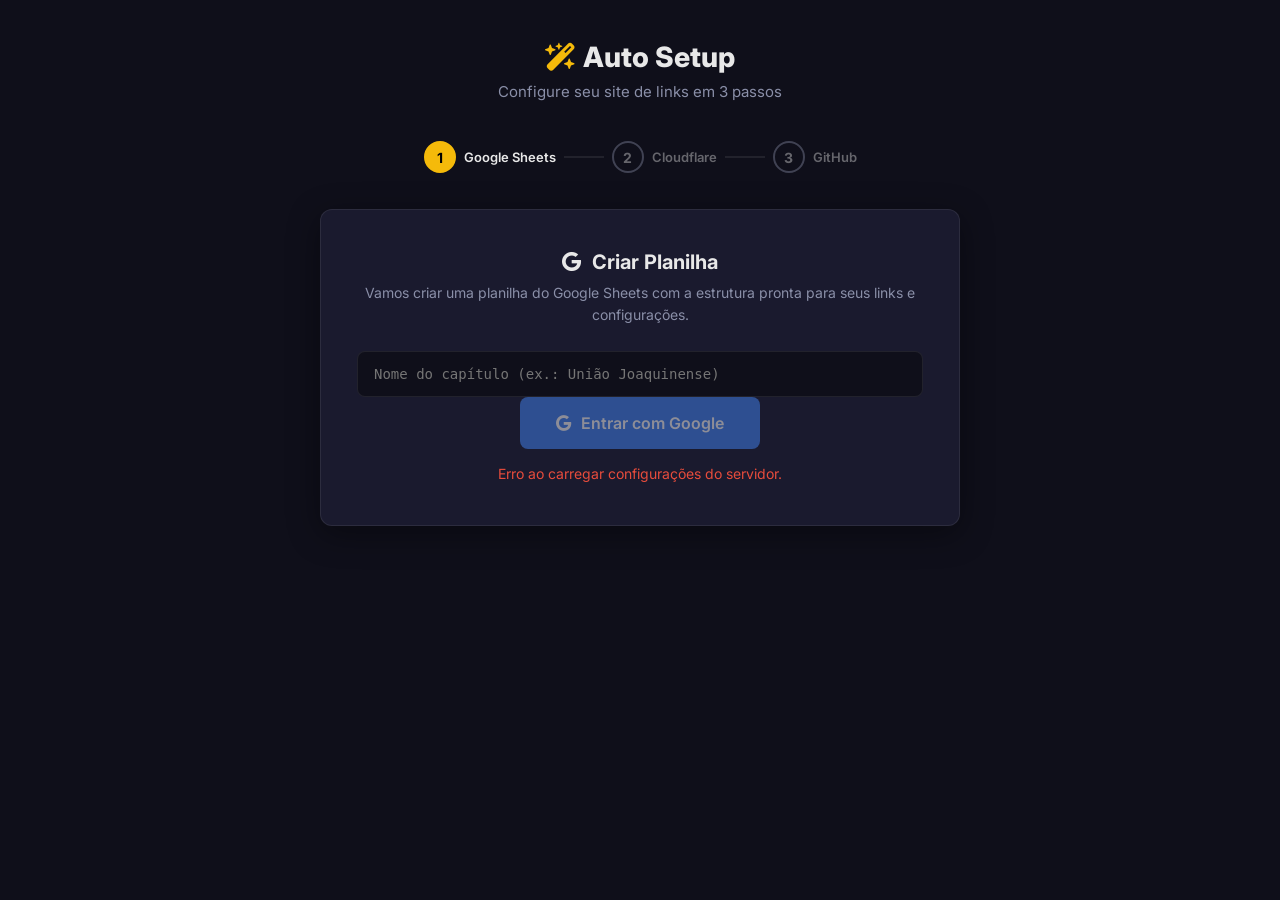
==== index.html @ 36fb3849 "Wizard: nome do capítulo no setup + customiza index.html (title, meta, og tags) + worker com ALLOWED" ====
<!DOCTYPE html>
<html lang="pt-br">
<head>
  <meta charset="UTF-8">
  <meta name="viewport" content="width=device-width, initial-scale=1.0">
  <title>Auto Setup — Site de Links</title>
  <link rel="icon" href="data:image/svg+xml,<svg xmlns=%22http://www.w3.org/2000/svg%22 viewBox=%220 0 100 100%22><text y=%22.9em%22 font-size=%2290%22>⚙️</text></svg>">
  <link href="https://fonts.googleapis.com/css2?family=Inter:wght@400;500;600;700;800&display=swap" rel="stylesheet">
  <link rel="stylesheet" href="https://cdnjs.cloudflare.com/ajax/libs/font-awesome/6.5.1/css/all.min.css">
  <link rel="stylesheet" href="style.css">
</head>
<body>

<div id="app">

  <header>
    <h1><i class="fa-solid fa-wand-magic-sparkles"></i> Auto Setup</h1>
    <p>Configure seu site de links em 3 passos</p>
  </header>

  <!-- Progress steps -->
  <div class="steps">
    <div class="step active" data-step="1">
      <span class="step-num">1</span>
      <span class="step-label">Google Sheets</span>
    </div>
    <div class="step-connector"></div>
    <div class="step" data-step="2">
      <span class="step-num">2</span>
      <span class="step-label">Cloudflare</span>
    </div>
    <div class="step-connector"></div>
    <div class="step" data-step="3">
      <span class="step-num">3</span>
      <span class="step-label">GitHub</span>
    </div>
  </div>

  <!-- Step 1: Google -->
  <div id="step-1" class="step-content active">
    <div class="card">
      <h2><i class="fa-brands fa-google"></i> Criar Planilha</h2>
      <p class="card-desc">Vamos criar uma planilha do Google Sheets com a estrutura pronta para seus links e configurações.</p>

      <div class="input-group vertical">
        <input type="text" id="chapter-name" placeholder="Nome do capítulo (ex.: União Joaquinense)" autocomplete="off">
      </div>

      <button id="btn-google" class="btn btn-google" onclick="stepGoogle()">
        <i class="fa-brands fa-google"></i> Entrar com Google
      </button>

      <div id="status-google" class="status"></div>
    </div>
  </div>

  <!-- Step 2: Cloudflare -->
  <div id="step-2" class="step-content">
    <div class="card">
      <h2><i class="fa-brands fa-cloudflare"></i> Criar Proxy</h2>
      <p class="card-desc">Crie um token no Cloudflare com permissão de editar Workers e cole abaixo. O worker será criado automaticamente na sua conta.</p>

      <div class="cf-guide">
        <p><strong>Como criar o token:</strong></p>
        <ol>
          <li>Acesse <a href="https://dash.cloudflare.com/profile/api-tokens" target="_blank">dash.cloudflare.com/profile/api-tokens</a></li>
          <li>Clique em <strong>"Create Token"</strong></li>
          <li>Selecione o template <strong>"Edit Cloudflare Workers"</strong></li>
          <li>Em <strong>Account Resources</strong>, selecione sua conta (seu email)</li>
          <li>Em <strong>Zone Resources</strong>, selecione <strong>"All zones"</strong></li>
          <li>Clique em <strong>"Continue to summary"</strong> e depois <strong>"Create Token"</strong></li>
          <li>Copie o token (começa com <code>xxxx</code>) e cole abaixo</li>
        </ol>
      </div>

      <div class="input-group">
        <input type="text" id="cf-token" placeholder="Cole seu API Token aqui..." autocomplete="off">
        <button class="btn btn-cloudflare" onclick="stepCloudflare()">
          <i class="fa-brands fa-cloudflare"></i> Criar Worker
        </button>
      </div>

      <div id="status-cloudflare" class="status"></div>
    </div>
  </div>

  <!-- Step 3: GitHub -->
  <div id="step-3" class="step-content">
    <div class="card">
      <h2><i class="fa-brands fa-github"></i> Criar Repositório</h2>
      <p class="card-desc">Vamos criar um repositório no GitHub com o site configurado e ativar o GitHub Pages.</p>

      <button id="btn-github" class="btn btn-github" onclick="stepGitHub()">
        <i class="fa-brands fa-github"></i> Conectar GitHub
      </button>

      <div id="status-github" class="status"></div>
    </div>
  </div>

  <!-- Done -->
  <div id="step-done" class="step-content">
    <div class="card card-done">
      <div class="done-icon"><i class="fa-solid fa-circle-check"></i></div>
      <h2>Tudo pronto!</h2>
      <p class="card-desc">Seu site foi criado com sucesso.</p>
      <p class="card-desc" style="font-size:0.85em;color:var(--gold);margin-top:-8px">O GitHub Pages pode levar alguns minutos para publicar — não se preocupe se o endereço não abrir de imediato.</p>

      <div class="done-links">
        <a id="site-url" href="#" target="_blank" class="btn btn-primary">
          <i class="fa-solid fa-globe"></i> Acessar Site
        </a>
        <a id="admin-url" href="#" target="_blank" class="btn btn-secondary">
          <i class="fa-solid fa-lock"></i> Painel Admin
        </a>
      </div>
    </div>
  </div>

</div>

<div id="toast"></div>

<script src="https://accounts.google.com/gsi/client"></script>
<script src="app.js"></script>
</body>
</html>
---- style.css ----
:root {
  --bg: #0f0f1a;
  --bg2: #1a1a2e;
  --bg3: #16213e;
  --surface: rgba(255, 255, 255, 0.04);
  --border: rgba(255, 255, 255, 0.08);
  --text: #e8e8e8;
  --text-muted: #8a8fa8;
  --gold: #F5BA0A;
  --gold-dark: #D79000;
  --danger: #e74c3c;
  --success: #2ecc71;
  --google: #4285f4;
  --github: #333;
  --cloudflare: #f38020;
  --radius: 12px;
  --radius-sm: 8px;
  --shadow: 0 8px 32px rgba(0,0,0,0.4);
}

* { margin: 0; padding: 0; box-sizing: border-box; }

body {
  font-family: 'Inter', sans-serif;
  background: var(--bg);
  color: var(--text);
  min-height: 100vh;
  display: flex;
  justify-content: center;
  padding: 40px 20px;
}

#app {
  width: 100%;
  max-width: 640px;
}

/* ── Header ── */
header {
  text-align: center;
  margin-bottom: 40px;
}

header h1 {
  font-size: 28px;
  font-weight: 800;
  margin-bottom: 8px;
}

header h1 i {
  color: var(--gold);
}

header p {
  color: var(--text-muted);
  font-size: 15px;
}

/* ── Steps progress ── */
.steps {
  display: flex;
  align-items: center;
  justify-content: center;
  margin-bottom: 36px;
  gap: 0;
}

.step {
  display: flex;
  align-items: center;
  gap: 8px;
  opacity: 0.4;
  transition: opacity 0.4s;
}

.step.active {
  opacity: 1;
}

.step.done .step-num {
  background: var(--success);
  border-color: var(--success);
}

.step-num {
  width: 32px;
  height: 32px;
  border-radius: 50%;
  border: 2px solid var(--text-muted);
  display: flex;
  align-items: center;
  justify-content: center;
  font-size: 14px;
  font-weight: 700;
  transition: all 0.3s;
}

.step.active .step-num {
  border-color: var(--gold);
  background: var(--gold);
  color: #000;
}

.step-label {
  font-size: 13px;
  font-weight: 600;
  white-space: nowrap;
}

.step-connector {
  width: 40px;
  height: 2px;
  background: var(--border);
  margin: 0 8px;
}

/* ── Card ── */
.card {
  background: var(--bg2);
  border: 1px solid var(--border);
  border-radius: var(--radius);
  padding: 40px 36px;
  text-align: center;
  box-shadow: var(--shadow);
}

.card h2 {
  font-size: 20px;
  font-weight: 700;
  margin-bottom: 8px;
}

.card h2 i {
  margin-right: 6px;
}

.card-desc {
  color: var(--text-muted);
  font-size: 14px;
  line-height: 1.6;
  margin-bottom: 24px;
}

/* ── Buttons ── */
.btn {
  display: inline-flex;
  align-items: center;
  gap: 10px;
  padding: 14px 28px;
  border: none;
  border-radius: var(--radius-sm);
  font-size: 15px;
  font-weight: 600;
  cursor: pointer;
  transition: all 0.2s;
  text-decoration: none;
  font-family: inherit;
}

.btn:disabled {
  opacity: 0.5;
  cursor: not-allowed;
  transform: none !important;
}

.btn-google {
  background: var(--google);
  color: white;
  font-size: 16px;
  padding: 16px 36px;
}

.btn-google:hover:not(:disabled) {
  background: #3b77db;
  transform: translateY(-2px);
  box-shadow: 0 6px 20px rgba(66,133,244,0.3);
}

.btn-cloudflare {
  background: var(--cloudflare);
  color: white;
  white-space: nowrap;
  flex-shrink: 0;
}

.btn-cloudflare:hover:not(:disabled) {
  background: #e07100;
  transform: translateY(-2px);
}

.btn-github {
  background: var(--github);
  color: white;
  font-size: 16px;
  padding: 16px 36px;
  border: 1px solid rgba(255,255,255,0.1);
}

.btn-github:hover:not(:disabled) {
  background: #444;
  transform: translateY(-2px);
}

.btn-primary {
  background: var(--gold);
  color: #000;
}

.btn-primary:hover {
  background: var(--gold-dark);
}

.btn-secondary {
  background: rgba(255,255,255,0.08);
  color: var(--text);
  border: 1px solid var(--border);
}

.btn-secondary:hover {
  background: rgba(255,255,255,0.15);
}

/* ── Input + button row ── */
.input-group {
  display: flex;
  gap: 10px;
  margin-top: 16px;
}

.input-group input {
  flex: 1;
  padding: 14px 16px;
  background: var(--bg);
  border: 1px solid var(--border);
  border-radius: var(--radius-sm);
  color: var(--text);
  font-size: 14px;
  font-family: monospace;
  outline: none;
  transition: border 0.2s;
}

.input-group input:focus {
  border-color: var(--gold);
}

/* ── Google-style guide ── */
.cf-guide {
  text-align: left;
  background: var(--surface);
  border: 1px solid var(--border);
  border-radius: var(--radius-sm);
  padding: 16px 20px;
  margin-bottom: 16px;
  font-size: 13px;
  line-height: 1.8;
}

.cf-guide p {
  margin-bottom: 8px;
}

.cf-guide ol {
  padding-left: 20px;
  color: var(--text-muted);
}

.cf-guide a {
  color: var(--gold);
}

.cf-guide code {
  background: var(--bg);
  padding: 2px 6px;
  border-radius: 4px;
  font-size: 12px;
}

/* ── Status ── */
.status {
  margin-top: 16px;
  font-size: 14px;
  min-height: 20px;
  transition: all 0.3s;
}

.status.loading {
  color: var(--gold);
}

.status.success {
  color: var(--success);
}

.status.error {
  color: var(--danger);
}

.btn-copy {
  background: var(--gold);
  color: #000;
  border: none;
  border-radius: 4px;
  padding: 2px 10px;
  font-size: 12px;
  font-weight: 600;
  cursor: pointer;
  vertical-align: middle;
  margin-left: 6px;
  transition: background 0.2s;
}
.btn-copy:hover {
  background: var(--gold-light, #e6b800);
}

.step-content {
  display: none;
}

.step-content.active {
  display: block;
  animation: fadeIn 0.35s ease;
}

@keyframes fadeIn {
  from { opacity: 0; transform: translateY(10px); }
  to { opacity: 1; transform: translateY(0); }
}

/* ── Done ── */
.card-done {
  padding: 56px 36px;
}

.done-icon {
  font-size: 56px;
  color: var(--success);
  margin-bottom: 16px;
}

.done-links {
  display: flex;
  gap: 12px;
  justify-content: center;
  margin-top: 24px;
}

.done-links .btn {
  padding: 16px 28px;
  font-size: 15px;
}

/* ── Toast ── */
#toast {
  position: fixed;
  bottom: -60px;
  left: 50%;
  transform: translateX(-50%);
  background: var(--bg3);
  color: var(--text);
  padding: 12px 24px;
  border-radius: var(--radius);
  font-size: 14px;
  font-weight: 500;
  z-index: 200;
  transition: bottom 0.3s ease;
  box-shadow: 0 8px 30px rgba(0,0,0,0.4);
  border: 1px solid var(--border);
  white-space: nowrap;
}
#toast.show { bottom: 30px; }
#toast.success { border-color: var(--success); }
#toast.error { border-color: var(--danger); }

/* ── Responsive ── */
@media (max-width: 600px) {
  body { padding: 20px 12px; }
  .card { padding: 28px 20px; }
  .step-label { display: none; }
  .step-connector { width: 24px; }
  .input-group { flex-direction: column; }
  .done-links { flex-direction: column; }
}
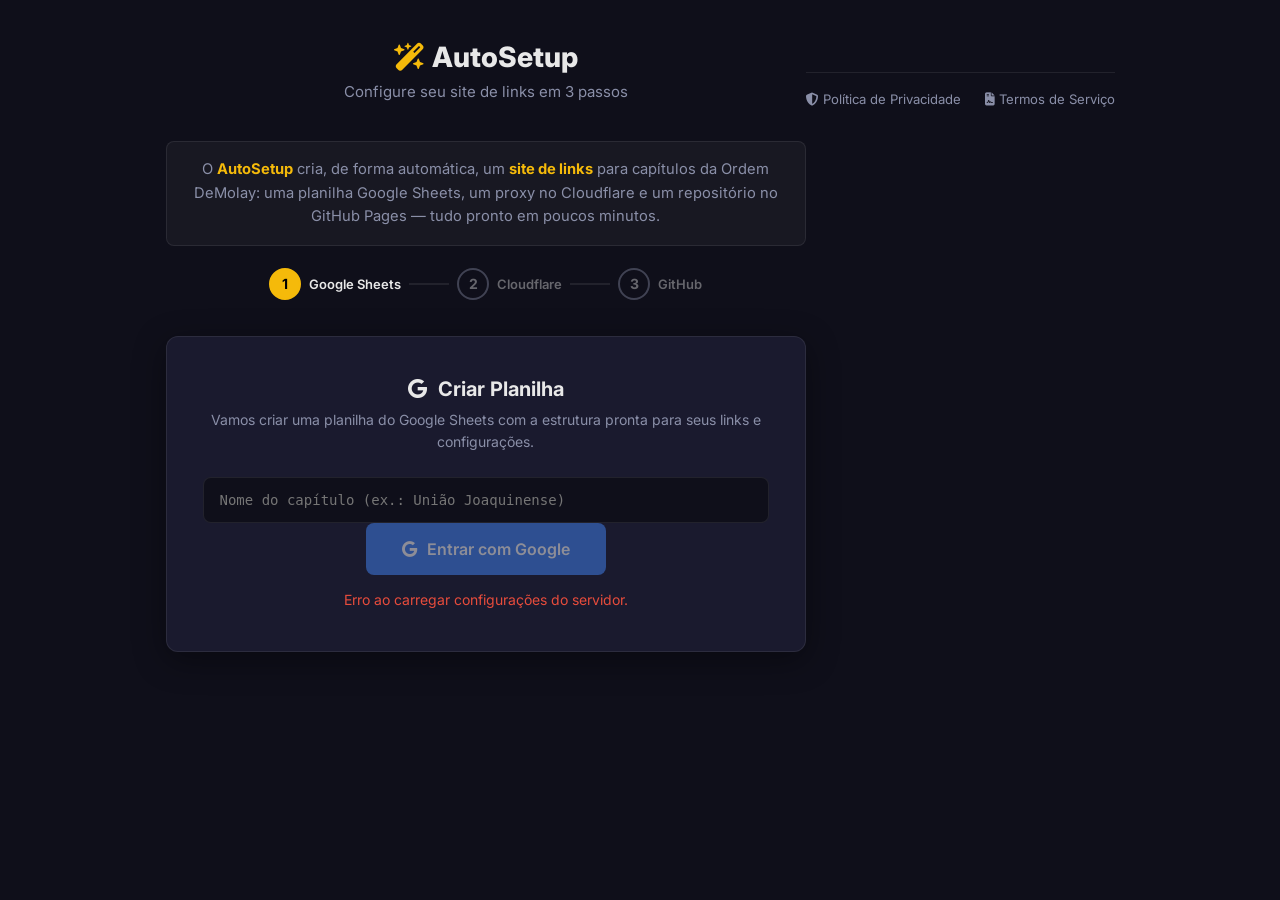
==== commit a529bd0f: "OAuth: home com finalidade e links legais, nome consistente, doc de verificacao de dominio" ====
--- a/index.html
+++ b/index.html
@@ -3,7 +3,7 @@
 <head>
   <meta charset="UTF-8">
   <meta name="viewport" content="width=device-width, initial-scale=1.0">
-  <title>Auto Setup — Site de Links</title>
+  <title>AutoSetup — Site de Links</title>
   <link rel="icon" href="data:image/svg+xml,<svg xmlns=%22http://www.w3.org/2000/svg%22 viewBox=%220 0 100 100%22><text y=%22.9em%22 font-size=%2290%22>⚙️</text></svg>">
   <link href="https://fonts.googleapis.com/css2?family=Inter:wght@400;500;600;700;800&display=swap" rel="stylesheet">
   <link rel="stylesheet" href="https://cdnjs.cloudflare.com/ajax/libs/font-awesome/6.5.1/css/all.min.css">
@@ -14,9 +14,14 @@
 <div id="app">
 
   <header>
-    <h1><i class="fa-solid fa-wand-magic-sparkles"></i> Auto Setup</h1>
+    <h1><i class="fa-solid fa-wand-magic-sparkles"></i> AutoSetup</h1>
     <p>Configure seu site de links em 3 passos</p>
   </header>
+
+  <!-- Finalidade do app -->
+  <section class="purpose">
+    <p>O <strong>AutoSetup</strong> cria, de forma automática, um <strong>site de links</strong> para capítulos da Ordem DeMolay: uma planilha Google Sheets, um proxy no Cloudflare e um repositório no GitHub Pages — tudo pronto em poucos minutos.</p>
+  </section>
 
   <!-- Progress steps -->
   <div class="steps">
@@ -121,6 +126,11 @@
 
 <div id="toast"></div>
 
+<footer class="legal">
+  <a href="privacidade.html"><i class="fa-solid fa-shield-halved"></i> Política de Privacidade</a>
+  <a href="termos.html"><i class="fa-solid fa-file-contract"></i> Termos de Serviço</a>
+</footer>
+
 <script src="https://accounts.google.com/gsi/client"></script>
 <script src="app.js"></script>
 </body>
--- a/style.css
+++ b/style.css
@@ -381,3 +381,34 @@
   .input-group { flex-direction: column; }
   .done-links { flex-direction: column; }
 }
+
+/* ── Finalidade do app ── */
+.purpose {
+  background: var(--surface);
+  border: 1px solid var(--border);
+  border-radius: var(--radius-sm);
+  padding: 16px 18px;
+  margin-bottom: 22px;
+  color: var(--text-muted);
+  font-size: 0.92rem;
+  line-height: 1.6;
+  text-align: center;
+}
+.purpose strong { color: var(--gold); }
+
+/* ── Footer legal ── */
+.legal {
+  margin-top: 32px;
+  padding-top: 18px;
+  border-top: 1px solid var(--border);
+  display: flex;
+  justify-content: center;
+  gap: 24px;
+  flex-wrap: wrap;
+}
+.legal a {
+  color: var(--text-muted);
+  font-size: 0.82rem;
+  text-decoration: none;
+}
+.legal a:hover { color: var(--gold); }
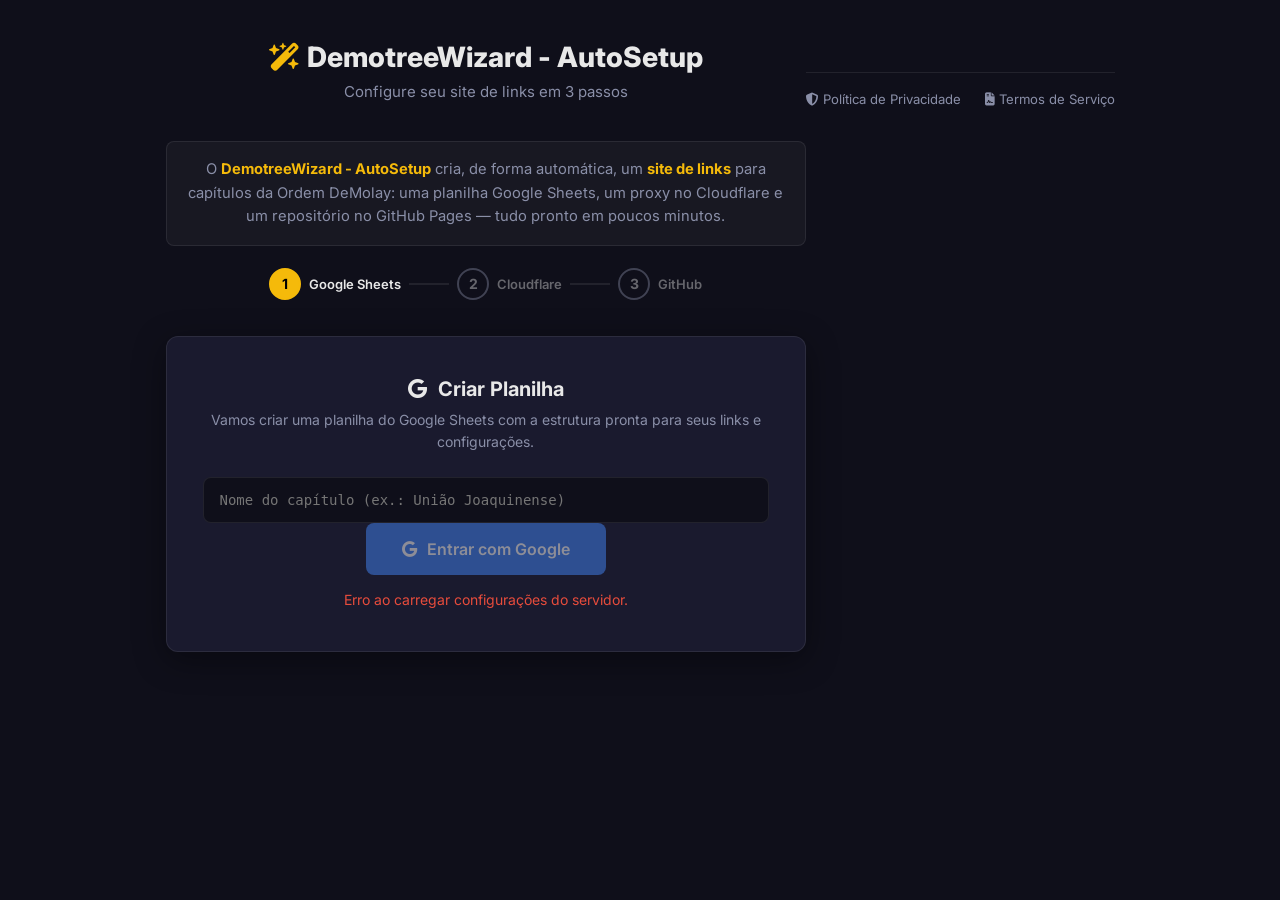
==== commit 817a0500: "Align home page with OAuth app name: DemotreeWizard - AutoSetup" ====
--- a/index.html
+++ b/index.html
@@ -3,7 +3,7 @@
 <head>
   <meta charset="UTF-8">
   <meta name="viewport" content="width=device-width, initial-scale=1.0">
-  <title>AutoSetup — Site de Links</title>
+  <title>DemotreeWizard - AutoSetup</title>
   <link rel="icon" href="data:image/svg+xml,<svg xmlns=%22http://www.w3.org/2000/svg%22 viewBox=%220 0 100 100%22><text y=%22.9em%22 font-size=%2290%22>⚙️</text></svg>">
   <link href="https://fonts.googleapis.com/css2?family=Inter:wght@400;500;600;700;800&display=swap" rel="stylesheet">
   <link rel="stylesheet" href="https://cdnjs.cloudflare.com/ajax/libs/font-awesome/6.5.1/css/all.min.css">
@@ -14,13 +14,13 @@
 <div id="app">
 
   <header>
-    <h1><i class="fa-solid fa-wand-magic-sparkles"></i> AutoSetup</h1>
+    <h1><i class="fa-solid fa-wand-magic-sparkles"></i> DemotreeWizard - AutoSetup</h1>
     <p>Configure seu site de links em 3 passos</p>
   </header>
 
   <!-- Finalidade do app -->
   <section class="purpose">
-    <p>O <strong>AutoSetup</strong> cria, de forma automática, um <strong>site de links</strong> para capítulos da Ordem DeMolay: uma planilha Google Sheets, um proxy no Cloudflare e um repositório no GitHub Pages — tudo pronto em poucos minutos.</p>
+    <p>O <strong>DemotreeWizard - AutoSetup</strong> cria, de forma automática, um <strong>site de links</strong> para capítulos da Ordem DeMolay: uma planilha Google Sheets, um proxy no Cloudflare e um repositório no GitHub Pages — tudo pronto em poucos minutos.</p>
   </section>
 
   <!-- Progress steps -->
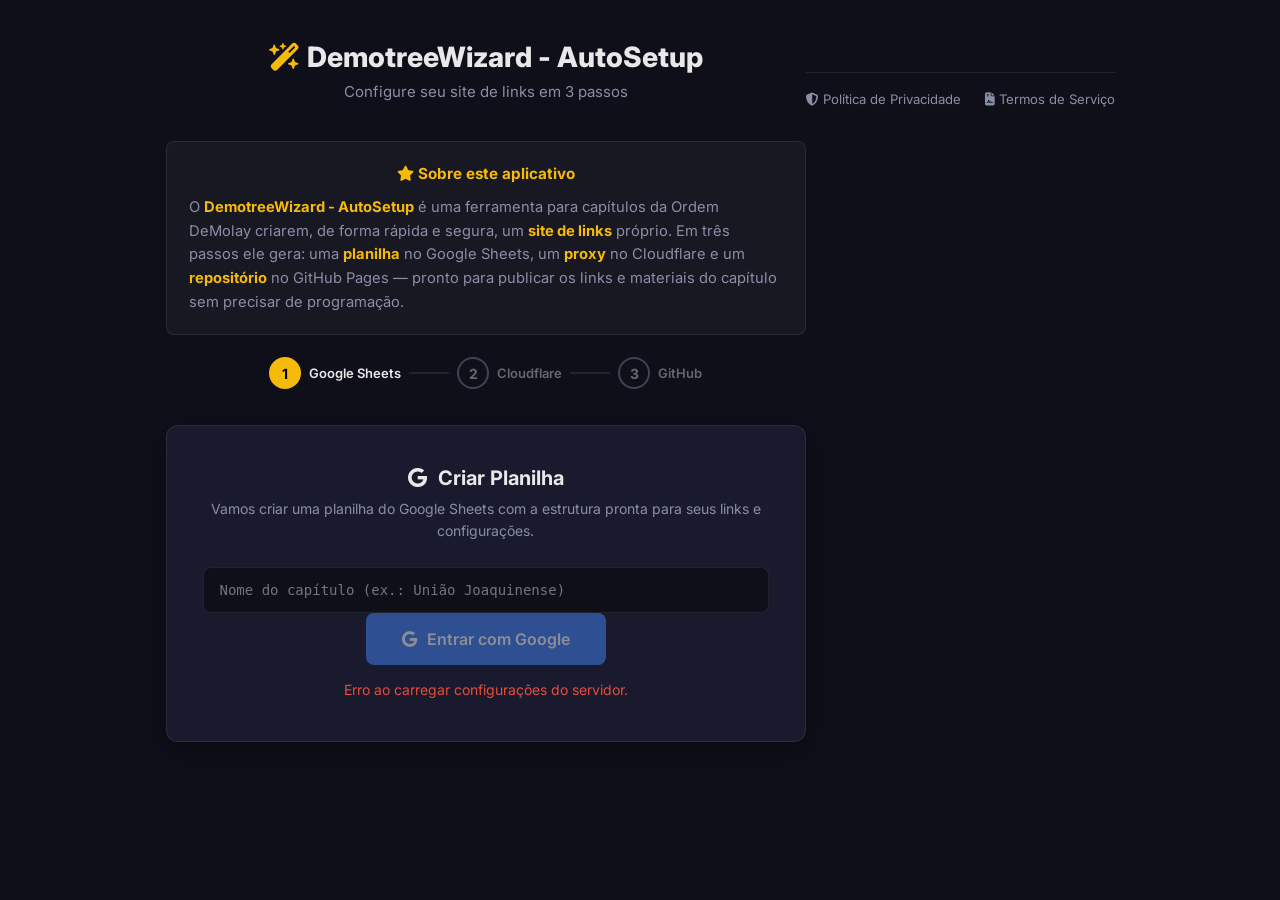
==== commit 363593c3: "Reforce finalidade do app na home (DemotreeWizard - AutoSetup)" ====
--- a/index.html
+++ b/index.html
@@ -20,7 +20,8 @@
 
   <!-- Finalidade do app -->
   <section class="purpose">
-    <p>O <strong>DemotreeWizard - AutoSetup</strong> cria, de forma automática, um <strong>site de links</strong> para capítulos da Ordem DeMolay: uma planilha Google Sheets, um proxy no Cloudflare e um repositório no GitHub Pages — tudo pronto em poucos minutos.</p>
+    <h2><i class="fa-solid fa-star"></i> Sobre este aplicativo</h2>
+    <p>O <strong>DemotreeWizard - AutoSetup</strong> é uma ferramenta para capítulos da Ordem DeMolay criarem, de forma rápida e segura, um <strong>site de links</strong> próprio. Em três passos ele gera: uma <strong>planilha</strong> no Google Sheets, um <strong>proxy</strong> no Cloudflare e um <strong>repositório</strong> no GitHub Pages — pronto para publicar os links e materiais do capítulo sem precisar de programação.</p>
   </section>
 
   <!-- Progress steps -->
--- a/style.css
+++ b/style.css
@@ -387,12 +387,19 @@
   background: var(--surface);
   border: 1px solid var(--border);
   border-radius: var(--radius-sm);
-  padding: 16px 18px;
+  padding: 20px 22px;
   margin-bottom: 22px;
   color: var(--text-muted);
   font-size: 0.92rem;
   line-height: 1.6;
+  text-align: left;
+}
+.purpose h2 {
+  color: var(--gold);
+  font-size: 0.95rem;
+  font-weight: 700;
   text-align: center;
+  margin-bottom: 10px;
 }
 .purpose strong { color: var(--gold); }
 
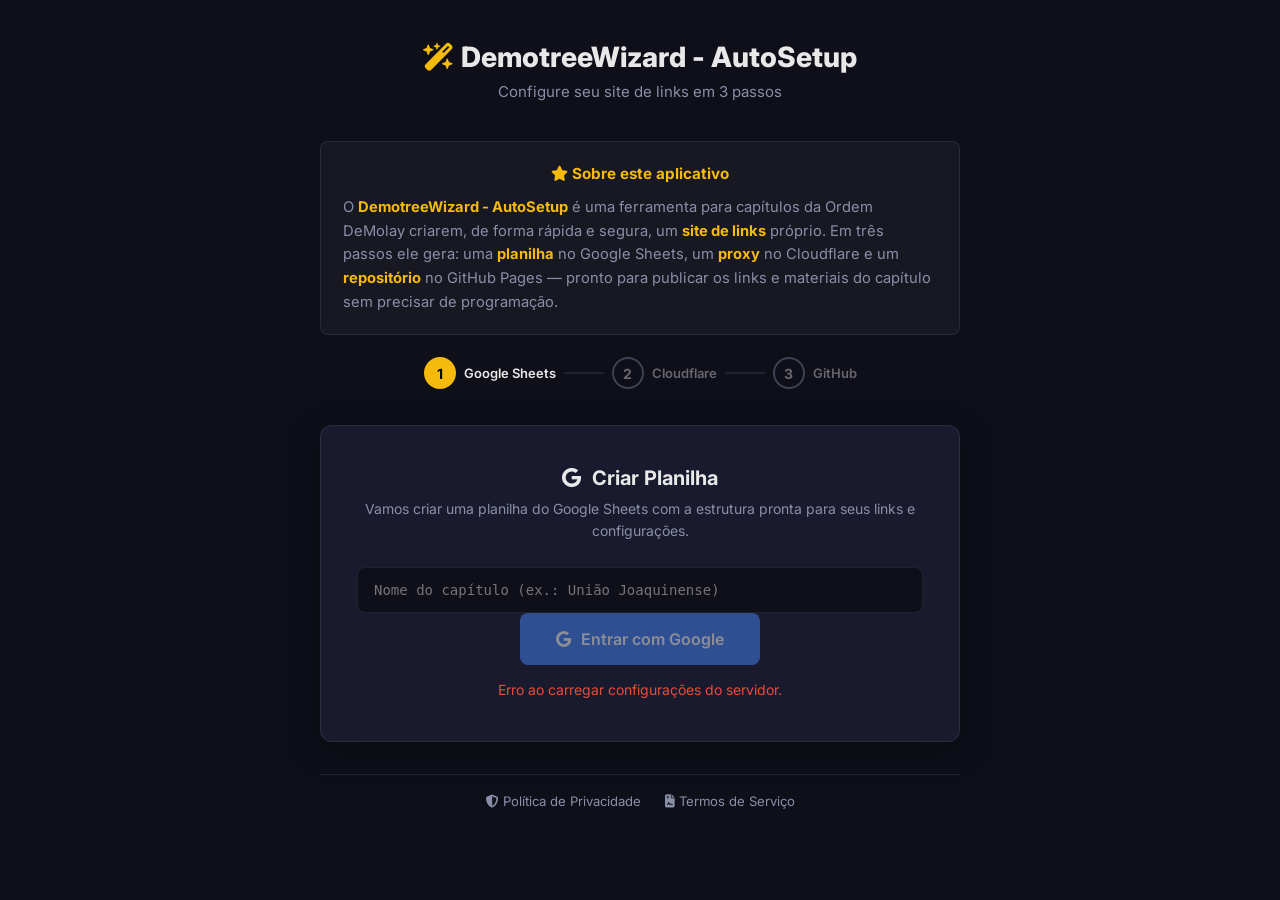
==== commit 6ac148ad: "fix: footer dentro da #app para nao quebrar layout" ====
--- a/index.html
+++ b/index.html
@@ -123,14 +123,14 @@
     </div>
   </div>
 
+  <footer class="legal">
+    <a href="privacidade.html"><i class="fa-solid fa-shield-halved"></i> Política de Privacidade</a>
+    <a href="termos.html"><i class="fa-solid fa-file-contract"></i> Termos de Serviço</a>
+  </footer>
+
 </div>
 
 <div id="toast"></div>
-
-<footer class="legal">
-  <a href="privacidade.html"><i class="fa-solid fa-shield-halved"></i> Política de Privacidade</a>
-  <a href="termos.html"><i class="fa-solid fa-file-contract"></i> Termos de Serviço</a>
-</footer>
 
 <script src="https://accounts.google.com/gsi/client"></script>
 <script src="app.js"></script>
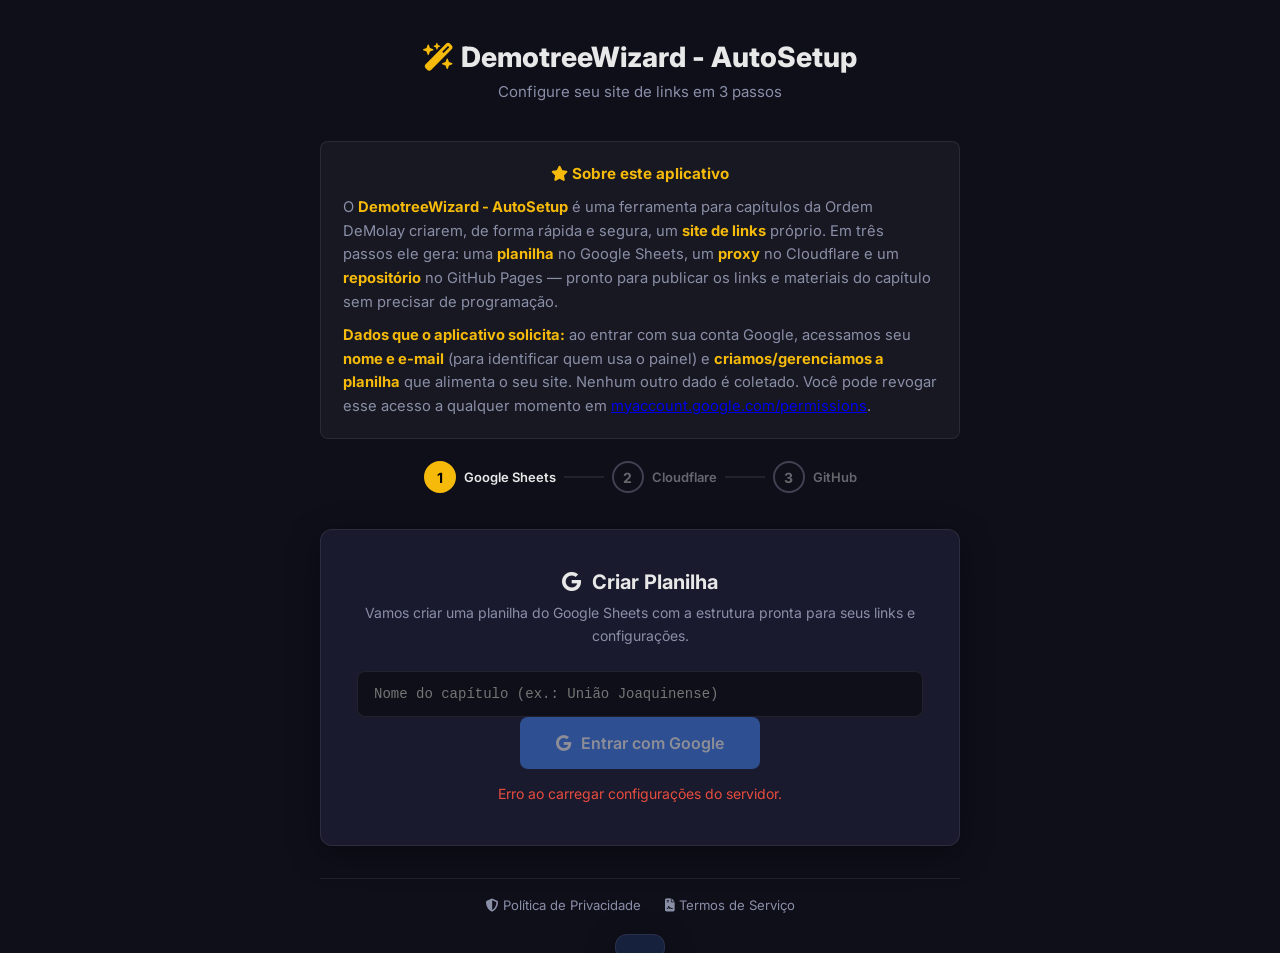
==== commit 5ebb0e1a: "Home: explica dados solicitados ao usuario (transparencia p/ verificacao)" ====
--- a/index.html
+++ b/index.html
@@ -4,6 +4,11 @@
   <meta charset="UTF-8">
   <meta name="viewport" content="width=device-width, initial-scale=1.0">
   <title>DemotreeWizard - AutoSetup</title>
+  <meta name="description" content="Ferramenta para capítulos da Ordem DeMolay criarem um site de links: planilha Google Sheets, proxy Cloudflare e repositório GitHub Pages em poucos passos.">
+  <meta property="og:title" content="DemotreeWizard - AutoSetup">
+  <meta property="og:description" content="Crie um site de links para seu capítulo DeMolay em 3 passos: planilha, proxy e GitHub Pages.">
+  <meta property="og:type" content="website">
+  <meta name="google-site-verification" content="_PObeUxFVRLb9R_tKasW5lI_LKZJ50vjMFUlDpwQzSw" />
   <link rel="icon" href="data:image/svg+xml,<svg xmlns=%22http://www.w3.org/2000/svg%22 viewBox=%220 0 100 100%22><text y=%22.9em%22 font-size=%2290%22>⚙️</text></svg>">
   <link href="https://fonts.googleapis.com/css2?family=Inter:wght@400;500;600;700;800&display=swap" rel="stylesheet">
   <link rel="stylesheet" href="https://cdnjs.cloudflare.com/ajax/libs/font-awesome/6.5.1/css/all.min.css">
@@ -22,6 +27,7 @@
   <section class="purpose">
     <h2><i class="fa-solid fa-star"></i> Sobre este aplicativo</h2>
     <p>O <strong>DemotreeWizard - AutoSetup</strong> é uma ferramenta para capítulos da Ordem DeMolay criarem, de forma rápida e segura, um <strong>site de links</strong> próprio. Em três passos ele gera: uma <strong>planilha</strong> no Google Sheets, um <strong>proxy</strong> no Cloudflare e um <strong>repositório</strong> no GitHub Pages — pronto para publicar os links e materiais do capítulo sem precisar de programação.</p>
+    <p style="margin-top:10px"><strong>Dados que o aplicativo solicita:</strong> ao entrar com sua conta Google, acessamos seu <strong>nome e e-mail</strong> (para identificar quem usa o painel) e <strong>criamos/gerenciamos a planilha</strong> que alimenta o seu site. Nenhum outro dado é coletado. Você pode revogar esse acesso a qualquer momento em <a href="https://myaccount.google.com/permissions" target="_blank" rel="noopener">myaccount.google.com/permissions</a>.</p>
   </section>
 
   <!-- Progress steps -->
